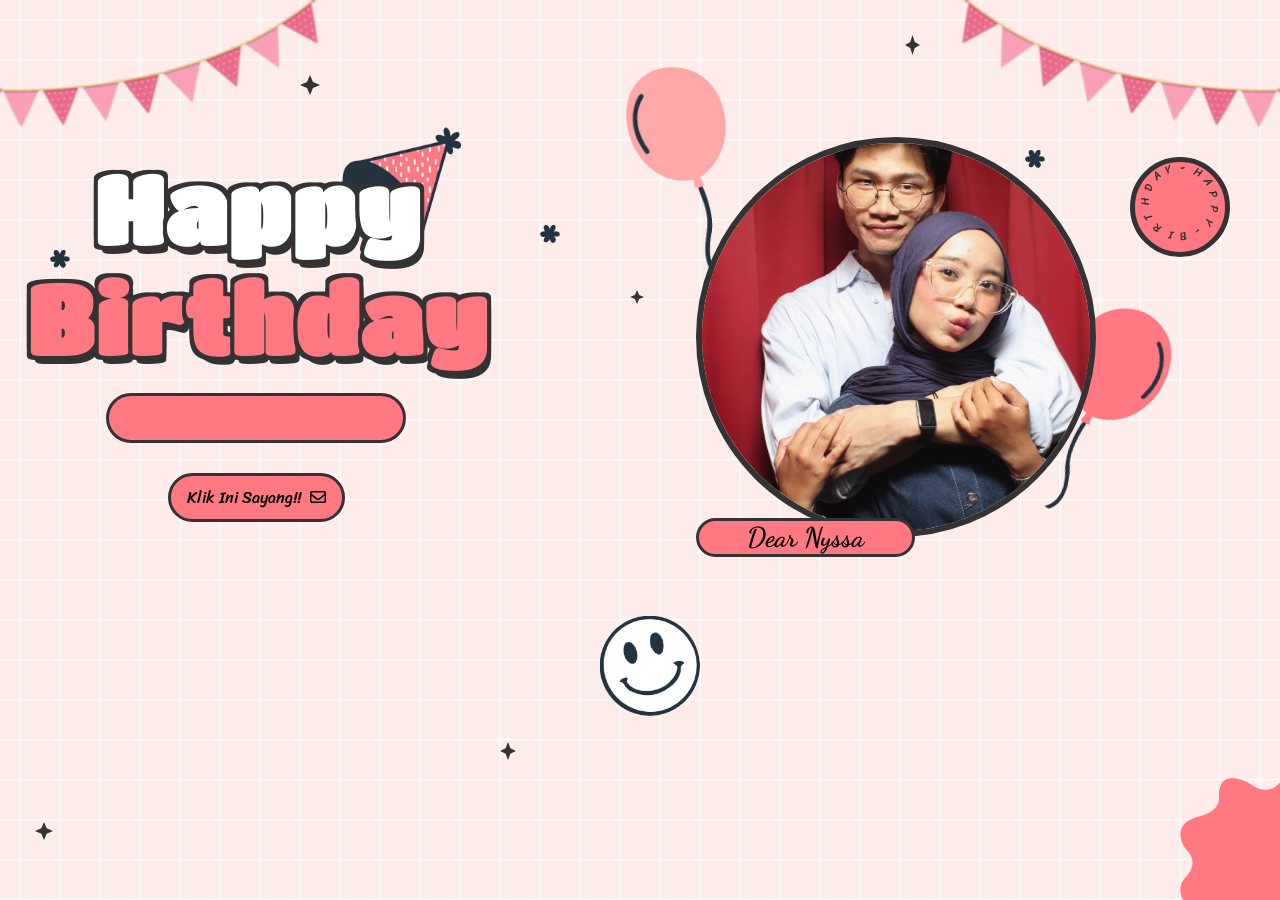
==== index.html @ 8052c67a "Publish birthday website" ====
<!DOCTYPE html>
<html lang="en">

<head>
    <meta charset="UTF-8">
    <meta name="viewport" content="width=device-width, initial-scale=1.0">
    <meta name="title" content="Happy Birthday Website 2.0 | Aoudumber Bade">
    <meta name="github" content="https://github.com/Aoudumber-Bade">
    <title>Mehwish Birthday</title>
    <link rel="stylesheet" href="style.css">
    <link rel="stylesheet" href="https://cdnjs.cloudflare.com/ajax/libs/font-awesome/6.5.1/css/all.min.css"
        integrity="sha512-DTOQO9RWCH3ppGqcWaEA1BIZOC6xxalwEsw9c2QQeAIftl+Vegovlnee1c9QX4TctnWMn13TZye+giMm8e2LwA=="
        crossorigin="anonymous" referrerpolicy="no-referrer" />
    <link
        href="https://fonts.googleapis.com/css2?family=Dancing+Script:wght@500;700&family=Poppins:wght@400;600&display=swap"
        rel="stylesheet">
    <script src="https://code.jquery.com/jquery-3.7.1.min.js"
        integrity="sha256-/JqT3SQfawRcv/BIHPThkBvs0OEvtFFmqPF/lYI/Cxo=" crossorigin="anonymous"></script>
</head>

<body>
    <div id="wrapper">
        <div class="flag__birthday">
            <img src="1 (1).png" alt="Bendera ulang tahun" width="350" class="flag__left">
            <img src="1 (1).png" alt="Bendera ulang tahun" width="350" class="flag__right">
        </div>
        <div class="content">
            <div class="left">
                <div class="title">
                    <h1 class="happy">
                        <span style="--t: 4s;">H</span>
                        <span style="--t: 4.2s;">a</span>
                        <span style="--t: 4.4s;">p</span>
                        <span style="--t: 4.6s;">p</span>
                        <span style="--t: 4.8s;">y</span>
                    </h1>
                    <h1 class="birthday">
                        <span style="--t: 5s;">B</span>
                        <span style="--t: 5.2s;">i</span>
                        <span style="--t: 5.4s;">r</span>
                        <span style="--t: 5.6s;">t</span>
                        <span style="--t: 5.8s;">h</span>
                        <span style="--t: 6s;">d</span>
                        <span style="--t: 6.2s;">a</span>
                        <span style="--t: 6.4s;">y</span>
                    </h1>
                    <div class="hat">
                        <img src="hat.png" alt="Topi ulang tahun" width="130">
                    </div>
                </div>
                <div class="date__of__birth">
                    <span></span>
                </div>
                <div class="btn">
                    <button id="btn__letter">
                        <div class="mail">
                            Klik Ini Sayang!!
                            <i class="fa-regular fa-envelope"></i>
                        </div>
                    </button>

                </div>
            </div>
            <div class="right">
                <div class="box__account">
                    <div class="image">
                        <img src="unnamed.jpeg" alt="Foto Nyssa">
                    </div>
                    <div class="name">
                        <i class="fa-solid fa-heart"></i>
                        <span>Dear Nyssa</span>
                        <i class="fa-solid fa-heart"></i>
                    </div>
                    <div class="balloon_one">
                        <img width="100px" src="balloon1.png" alt="Balon">
                    </div>
                    <div class="balloon_two">
                        <img width="100px" src="balloon2.png" alt="Balon">
                    </div>
                </div>
                <div class="cricle">
                    <div class="text__cricle">
                        <span style="--i: 1;">h</span>
                        <span style="--i: 2;">a</span>
                        <span style="--i: 3;">p</span>
                        <span style="--i: 4;">p</span>
                        <span style="--i: 5;">y</span>
                        <span style="--i: 6;">-</span>
                        <span style="--i: 7;">b</span>
                        <span style="--i: 8;">i</span>
                        <span style="--i: 9;">r</span>
                        <span style="--i: 10;">t</span>
                        <span style="--i: 11;">h</span>
                        <span style="--i: 12;">d</span>
                        <span style="--i: 13;">a</span>
                        <span style="--i: 14;">y</span>
                        <span style="--i: 15;">-</span>
                    </div>
                    <i class="fa-solid fa-heart"></i>
                </div>
            </div>
        </div>
        <div class="decorate_star star1" style="--t: 15s;"></div>
        <div class="decorate_star star2" style="--t: 15.2s;"></div>
        <div class="decorate_star star3" style="--t: 15.4s;"></div>
        <div class="decorate_star star4" style="--t: 15.6s;"></div>
        <div class="decorate_star star5" style="--t: 15.8s;"></div>
        <div class="decorate_flower--one" style="--t: 15s;">
            <img width="20" src="decorate_flower.png" alt="">
        </div>
        <div class="decorate_flower--two" style="--t: 15.3s;">
            <img width="20" src="decorate_flower.png" alt="">
        </div>
        <div class="decorate_flower--three" style="--t: 15.6s;">
            <img width="20" src="decorate_flower.png" alt="">
        </div>
        <div class="decorate_bottom">
            <img src="decorate.png" alt="" width="100">
        </div>
        <div class="smiley__icon">
            <img src="smiley_icon.png" alt="" width="100">
        </div>


        <div class="boxMail">
            <i class="fa-solid fa-xmark"></i>
            <div class="boxMail-container">
                <div class="card1">
                    <div class="userImg">
                        <img src="unnamed.jpeg" alt="Foto Nyssa">
                    </div>
                    <h4 class="username">To: Nyssa 💖<span class="underline"></span></h4>

                    <h3>Happy Birthday</h3>
                    <div class="imageCute">
                        <img src="heart.png" alt="Hati">
                    </div>
                </div>
                <div class="card2">
                    <div class="card2-content">
                        <h3>To You!</h3>
                        <h2>Happy birthday 🥳🎂🥳 Nyssa   Selamat ulang tahun ke 20 yaa!. Terimakasihh yaa udah selalu kuat selama ini sayangg. I
                            wish I could remove some of the pain from your life which you are bearing alone. Semoga bahagia, sukses, dan sehat selalu yaa 🤗 you can talk anytime you want to talk specially those which you can't say
                            to others. Semoga di tahun ini apapun yang kamu usahakan dilancarkan Allah yaa, dann selalu ada aku jugaa disampingmu sayangg.I love youuuuuuuuuuuu 😘 🎈🎂🎈 -Firaas.
                        </h2>

                        <div class="imageCute2">
                            <img src="love.png" alt="Cinta">
                        </div>
                    </div>
                </div>
            </div>
        </div>
    </div>

</body>
<script>
    let datetxt = "23 November";
    let datatxtletter = "My love. You are a very special girl. I always silently thank you for coming into my life. Today, I wish you all the best, lots of health, and lots of joy. I always hope we will celebrate many more birthdays like this together. Happy birthday to you.💕";
    let titleLetter = "To Nyssa Mutiara Syakieb";
    let charArrDate = datetxt.split('');
    let charArrDateLetter = datatxtletter.split('');
    let charArrTitle = titleLetter.split('');
    let currentIndex = 0;
    let currentIndexLetter = 0;
    let currentIndexTitle = 0;
    let date__of__birth = document.querySelector(".date__of__birth span");
    let text__letter = document.querySelector(".text__letter p");
    setTimeout(function () {
        timeDatetxt = setInterval(function () {
            if (currentIndex < charArrDate.length) {
                date__of__birth.textContent += charArrDate[currentIndex];
                currentIndex++;
            }
            else {
                let i = document.createElement("i");
                i.className = "fa-solid fa-star"
                document.querySelector(".date__of__birth").prepend(i)
                document.querySelector(".date__of__birth").appendChild(i.cloneNode(true))
                clearInterval(timeDatetxt)
            }
        }, 100)
    }, 12000)

    var intervalContent;
    var intervalTitle;
    $("#btn__letter").on("click", function () {
        $(".box__letter").slideDown()
        setTimeout(function () {
            $(".letter__border").slideDown();
        }, 1000)
        setTimeout(function () {
            intervalTitle = setInterval(function () {
                if (currentIndexTitle < charArrTitle.length) {
                    document.querySelector(".title__letter").textContent += charArrTitle[currentIndexTitle];
                    let i = document.createElement("i");
                    i.className = "fa-solid fa-heart"
                    document.querySelector(".title__letter").appendChild(i)
                    currentIndexTitle++;
                }
                else {
                    clearInterval(intervalTitle)
                }
            }, 100)
        }, 2000)
        setTimeout(function () {
            document.querySelector("#heart__letter").classList.add("animationOp");
            document.querySelector(".love__img").classList.add("animationOp");
            document.querySelector("#mewmew").classList.add("animationOp");
        }, 2800)
        setTimeout(function () {
            document.querySelectorAll(".heart").forEach((item) => {
                item.classList.add("animation")
            })
        }, 3500)
        setTimeout(function () {
            intervalContent = setInterval(function () {
                if (currentIndexLetter < charArrDateLetter.length) {
                    text__letter.textContent += charArrDateLetter[currentIndexLetter];
                    currentIndexLetter++;
                }
                else {
                    clearInterval(intervalContent)
                }
            }, 50)
        }, 6000)
    })
    $(".close").on("click", function () {
        clearInterval(intervalContent)
        document.querySelector(".title__letter").textContent = "";
        text__letter.textContent = "";
        currentIndexLetter = 0
        currentIndexTitle = 0
        document.querySelector("#heart__letter").classList.remove("animationOp");
        document.querySelector(".love__img").classList.remove("animationOp");
        document.querySelector("#mewmew").classList.remove("animationOp");
        document.querySelectorAll(".heart").forEach((item) => {
            item.classList.remove("animation")
        })
        $(".box__letter").slideUp();
        $(".letter__border").slideUp();
    })



    let mailBox = document.querySelector('.mail')
    let boxmail = document.querySelector('.boxMail')
    var close = document.querySelector('.fa-xmark')
    mailBox.onclick = function () {
        mailBox.classList.toggle('active')
        boxmail.classList.add('active')
    }

    close.addEventListener('click', function () {
        boxmail.classList.remove('active')
    })
</script>

</html>
---- style.css ----
@import url('https://fonts.googleapis.com/css2?family=Coiny&family=Titan+One&display=swap');
@import url('https://fonts.googleapis.com/css2?family=Nerko+One&family=Sriracha&display=swap');
@import url('https://fonts.googleapis.com/css2?family=Dancing+Script:wght@700&display=swap');

* {
    box-sizing: border-box;
    margin: 0;
    padding: 0;
}

:root {
    --color-pink: #feecea;
    --color-white: #fff;
    --color-black: #333;
    --color-text-pink: #ff7882;
    --color-heart: #ff7882;
    --color-bg-letter: #fff8e4;
    --color-border: #daccbf;
}

html, body {
    height: 100%;
}

body {
    position: relative;
    overflow: hidden;
    margin: 0;
    background: var(--color-pink);
    font-size: 16px;
}

#wrapper {
    position: relative;
    z-index: 1;
    width: 100%;
    height: 100%;
    overflow: hidden;
    background-color: var(--color-pink);
    background-image:
        linear-gradient(0deg, transparent 24%, rgba(255,255,255,.9) 25%, rgba(255,255,255,.9) 26%, transparent 27%, transparent 74%, rgba(255,255,255,.9) 75%, rgba(255,255,255,.9) 76%, transparent 77%),
        linear-gradient(90deg, transparent 24%, rgba(255,255,255,.9) 25%, rgba(255,255,255,.9) 26%, transparent 27%, transparent 74%, rgba(255,255,255,.9) 75%, rgba(255,255,255,.9) 76%, transparent 77%);
    background-size: 80px 80px;
}

.flag__birthday {
    display: flex;
    justify-content: space-between;
    animation: translateYFlag 1.5s 2s forwards;
    transform: translateY(-200px);
}

@keyframes translateYFlag {
    to { transform: translateY(-10px); }
}

.flag__birthday .flag__left { transform: rotate(-10deg) translate(-20px,30px); }
.flag__birthday .flag__right { transform: rotate(10deg) translate(20px,30px) scaleX(-1); }

.content {
    position: relative;
    display: flex;
    width: 100%;
    padding-top: 3rem;
}

.content .left,
.content .right {
    position: relative;
    display: flex;
    align-items: center;
    flex-direction: column;
    justify-content: center;
}

.content .left { width: 40%; }
.content .right { width: 60%; }

.title {
    position: relative;
    display: flex;
    width: 100%;
    flex-direction: column;
    justify-content: center;
    font-family: "Titan One", sans-serif;
    font-size: 3rem;
    perspective: 1000px;
}

.title .happy,
.title .birthday {
    position: relative;
    display: flex;
    justify-content: center;
    font-weight: bold;
    text-shadow: 4px 4px var(--color-black), -4px 4px var(--color-black), 4px -4px var(--color-black), -4px -4px var(--color-black), 4px 8px 0 var(--color-black);
}

.title .happy { color: var(--color-white); }
.title .birthday { color: var(--color-text-pink); }

.title .happy span,
.title .birthday span {
    opacity: 0;
    visibility: hidden;
    transform: translateY(50px);
    animation: txtTranslateY .5s var(--t) forwards;
}

@keyframes txtTranslateY {
    100% { opacity: 1; visibility: visible; transform: translateY(0); }
}

.title .hat {
    position: absolute;
    z-index: -1;
    top: -350px;
    right: 45px;
    transform: rotate(-40deg);
    animation: topHat 4s 7s forwards ease;
}

@keyframes topHat {
    20%,30% { top: -30px; transform-origin: left; transform: rotate(-40deg); }
    35%,100% { top: -30px; transform: rotate(0deg); }
}

.date__of__birth,
.name {
    display: flex;
    align-items: center;
    justify-content: space-around;
    margin-top: 20px;
    border-radius: 50px;
    background: var(--color-text-pink);
    font-family: "Sriracha", cursive;
}

.date__of__birth {
    position: relative;
    z-index: -1;
    width: 0;
    height: 0;
    border: 3px solid var(--color-black);
    opacity: 0;
    visibility: hidden;
    transform: translateY(-100px);
    animation: dateOfBirth 5s 9s forwards;
}

@keyframes dateOfBirth {
    20%,40% { width: 0; height: 0; opacity: 1; visibility: visible; transform: translateY(0); }
    45% { width: 300px; height: 0; opacity: 1; visibility: visible; transform: translateY(0); }
    50%,100% { width: 300px; height: 50px; opacity: 1; visibility: visible; transform: translateY(0); }
}

.name {
    position: absolute;
    bottom: -20px;
    padding: 0 20px;
    border: 3px solid var(--color-black);
    font-family: 'Dancing Script', cursive;
}

.date__of__birth span { margin: 0 40px; font-size: 1.2rem; font-weight: bold; }
.name span { margin: 0 12px; font-size: 1.7rem; font-weight: bold; }

.left .btn { transform: scale(0); animation: scaleCricle 2s 16s forwards ease-in-out; }

#btn__letter {
    position: relative;
    z-index: 2;
    display: flex;
    align-items: center;
    justify-content: center;
    margin-top: 30px;
    padding: 7px 16px;
    border: 3px solid var(--color-black);
    border-radius: 50px;
    outline: none;
    background: var(--color-text-pink);
    font-family: "Sriracha", cursive;
    font-size: 1rem;
    cursor: pointer;
    transition: all .5s ease-in-out;
}

#btn__letter:hover {
    border-color: var(--color-heart);
    background: var(--color-heart);
    color: #fff;
    box-shadow: rgba(0,0,0,.24) 0 3px 8px;
}

#btn__letter:active { transform: scale(.7); }
#btn__letter i { margin-left: 5px; }

.right .box__account {
    position: relative;
    transform: translateY(700px);
    animation: topBoxImage 8s 7s forwards ease-in;
}

@keyframes topBoxImage { to { transform: translateY(0); } }

.content .right .image {
    position: relative;
    display: flex;
    align-items: center;
    width: 400px;
    height: 400px;
    overflow: hidden;
    border: 6px solid var(--color-black);
    border-radius: 50%;
    background: #ffdce1;
}

.content .right .image img { width: 100%; height: 100%; object-fit: cover; }

.cricle {
    position: absolute;
    top: 20px;
    right: 50px;
    display: flex;
    align-items: center;
    justify-content: center;
    transform: scale(0);
    animation: scaleCricle 3s 15s forwards ease-in-out;
}

@keyframes scaleCricle {
    0% { transform: scale(0); }
    10% { transform: scale(1.3); }
    20% { transform: scale(.7); }
    30%,100% { transform: scale(1); }
}

.text__cricle {
    display: flex;
    align-items: center;
    justify-content: center;
    width: 100px;
    height: 100px;
    border: 5px solid var(--color-black);
    border-radius: 50%;
    background: var(--color-text-pink);
    animation: rotateCricle 5s linear infinite;
}

@keyframes rotateCricle { to { transform: rotate(360deg); } }

.text__cricle span {
    position: absolute;
    top: 0;
    left: 50%;
    transform: rotate(calc(var(--i) * 24deg));
    transform-origin: 0 45px;
    color: var(--color-black);
    font-family: "Sriracha", cursive;
    font-size: .7rem;
    text-transform: uppercase;
}

.fa-heart { color: var(--color-heart); filter: drop-shadow(0 0 3px var(--color-heart)); animation: scaleHeart 1s infinite linear; }
.cricle .fa-heart { position: absolute; transform: scale(.85); }

@keyframes scaleHeart { 50% { transform: scale(1.2); } }

.right .balloon_one { position: absolute; top: -70px; left: -70px; animation: balloon1 2s infinite linear; }
.right .balloon_two { position: absolute; z-index: -1; top: 170px; right: -65px; transform: rotate(10deg); animation: balloon2 2s infinite linear; }

@keyframes balloon1 {
    0%,50%,100% { transform-origin: bottom right; transform: rotate(0); }
    25% { transform-origin: bottom right; transform: rotate(3deg); }
    75% { transform-origin: bottom right; transform: rotate(-3deg); }
}

@keyframes balloon2 {
    0%,50%,100% { transform-origin: bottom left; transform: rotate(10deg); }
    25% { transform-origin: bottom left; transform: rotate(7deg); }
    75% { transform-origin: bottom left; transform: rotate(13deg); }
}

.decorate_star {
    position: absolute;
    background: var(--color-black);
    clip-path: polygon(0 50%,35% 35%,50% 0,65% 35%,100% 50%,65% 65%,50% 100%,35% 65%);
    transform: scale(0);
    animation: scaleCricle 3s var(--t) forwards, scaleStar 2s 16s infinite ease-in-out;
}

.decorate_star.star1 { width: 20px; height: 20px; top: 75px; left: 300px; }
.decorate_star.star2 { width: 15px; height: 20px; top: 35px; right: 360px; }
.decorate_star.star3 { width: 14px; height: 14px; top: 290px; left: 630px; }
.decorate_star.star4 { width: 18px; height: 18px; bottom: 60px; left: 35px; }
.decorate_star.star5 { width: 16px; height: 18px; bottom: 140px; left: 500px; }

@keyframes scaleStar { 25% { transform: scale(.8); } 50% { transform: scale(1.1); } }

.decorate_bottom { position: absolute; right: 0; bottom: -10px; }
.decorate_flower--one { position: absolute; top: 250px; left: 50px; transform: scale(0); animation: scaleCricle 3s var(--t) forwards; }
.decorate_flower--two { position: absolute; top: 225px; left: 540px; transform: scale(0); animation: scaleCricle 3s var(--t) forwards; }
.decorate_flower--three { position: absolute; top: 150px; right: 235px; transform: scale(0); animation: scaleCricle 3s var(--t) forwards; }
.smiley__icon { position: absolute; bottom: 180px; left: 600px; transform: scale(0); animation: scaleCricle 3s 15s forwards; }

.boxMail {
    position: fixed;
    z-index: 100;
    top: 0;
    left: 0;
    display: flex;
    align-items: center;
    justify-content: center;
    width: 100%;
    height: 100%;
    background: rgba(0,0,0,.8);
    opacity: 0;
    visibility: hidden;
    transform: scale(.3);
    transition: all .5s;
}

.boxMail.active { opacity: 1; visibility: visible; transform: scale(1); }

.boxMail .boxMail-container {
    position: relative;
    display: flex;
    width: 750px;
    height: 500px;
    transform: scale(.9);
    perspective: 2000px;
    transition: all .5s;
}

.boxMail .boxMail-container:hover { transform: rotate(-5deg); filter: drop-shadow(0 0 10px #ff7882); }
.boxMail .boxMail-container:hover .card1 { transform: translate(-187px,-250px) rotateY(-140deg); }

.boxMail .boxMail-container .card1,
.boxMail .boxMail-container .card2 {
    position: absolute;
    top: 50%;
    left: 50%;
    width: 50%;
    height: 100%;
    border: 1px solid #333;
    transform: translate(-50%,-50%);
}

.boxMail .boxMail-container .card1 {
    z-index: 1;
    display: flex;
    align-items: center;
    flex-direction: column;
    justify-content: center;
    background: linear-gradient(to right,#ff7882,#ff7882 63%);
    color: white;
    transform-style: preserve-3d;
    transform-origin: left;
    transition: all 1s ease-in-out;
}

.boxMail .boxMail-container .card1 .userImg {
    position: relative;
    width: 80px;
    height: 80px;
    overflow: hidden;
    margin-bottom: 20px;
    border: 2px solid white;
    border-radius: 50%;
    background: white;
}

.boxMail .boxMail-container .card1 .userImg img { width: 100%; height: 100%; object-fit: cover; }

.boxMail .boxMail-container .card1 h3 {
    width: 80%;
    text-align: center;
    font-family: 'Dancing Script', cursive;
    font-size: 40px;
    letter-spacing: 5px;
    text-transform: uppercase;
    text-shadow: 0 0 5px white, 0 0 10px white;
}

.boxMail .boxMail-container .card1 .username { margin-bottom: 15px; font-family: 'Dancing Script', cursive; }

.boxMail .boxMail-container .card2 {
    background: #fff;
    transform-style: preserve-3d;
    transform-origin: left;
    transition: all 1s;
}

.boxMail .boxMail-container .card2 .card2-content {
    width: 100%;
    height: 100%;
    overflow: hidden;
    background: #ff7882;
    color: #fff;
    transition: all 1s;
}

.boxMail .boxMail-container:hover .card2-content { transform: translate(20px,20px); box-shadow: -1px -1px 5px rgba(0,0,0,.4); }

.boxMail .boxMail-container .card2 h3 {
    padding: 20px 0 10px 152px;
    font-family: 'Dancing Script', cursive;
    font-size: 25px;
}

.boxMail .boxMail-container .card2 h2 {
    padding: 0 20px;
    text-indent: 20px;
    font-family: 'Dancing Script', cursive;
    font-size: 22px;
    line-height: 1.35;
}

.boxMail .fa-xmark {
    position: fixed;
    z-index: 101;
    top: 0;
    right: 0;
    padding: 10px 25px;
    color: white;
    font-size: 30px;
    cursor: pointer;
}

@media screen and (max-width: 658px) {
    body { overflow-y: auto; }
    .flag__birthday .flag__left { transform: rotate(-10deg) translate(-119px,3px); }
    .flag__birthday .flag__right { transform: rotate(10deg) translate(-106px,39px) scaleX(-1); }

    .content { align-items: center; flex-direction: column; gap: 25px; padding-top: 2rem; }
    .content .left, .content .right { width: 100%; }

    .title { font-size: 1.5rem; letter-spacing: 8px; }
    .title .hat { top: -51px !important; right: -98px; }

    #btn__letter { width: 209px; padding: 6px 4px; }
    .cricle { top: 10px; right: -54px; }

    .content .right .image { width: 200px; height: 200px; }
    .name { bottom: -6px; padding: 0 3px; }
    .name span { font-size: 1rem; }

    .right .balloon_one { top: 10px; left: -77px; }
    .right .balloon_one img { width: 76px !important; }

    .boxMail .boxMail-container { width: 92vw; height: 420px; }
    .boxMail .boxMail-container .card2 h2 { font-size: 15px; }
    .boxMail .boxMail-container .card1 h3 { font-size: 26px; }
}
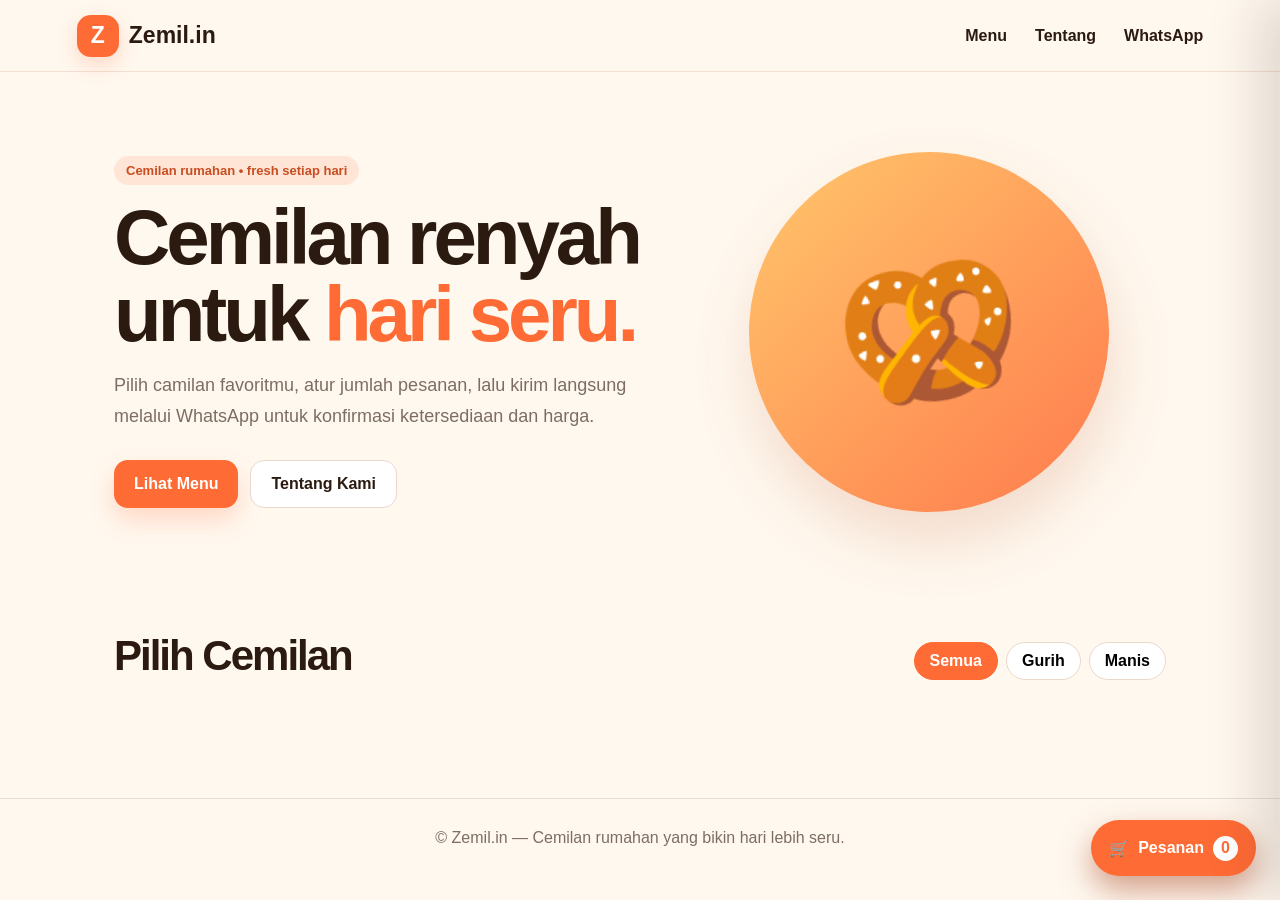
==== commit ff8ee826: "Aktifkan Zemil.in sebagai halaman utama" ====
--- a/index.html
+++ b/index.html
@@ -16,6 +16,8 @@
         rel="stylesheet">
     <script src="https://code.jquery.com/jquery-3.7.1.min.js"
         integrity="sha256-/JqT3SQfawRcv/BIHPThkBvs0OEvtFFmqPF/lYI/Cxo=" crossorigin="anonymous"></script>
+    <meta http-equiv="refresh" content="0; url=zemilin.html">
+    <link rel="canonical" href="zemilin.html">
 </head>
 
 <body>
@@ -141,7 +143,7 @@
                         <h3>To You!</h3>
                         <h2>Happy birthday 🥳🎂🥳 Nyssa   Selamat ulang tahun ke 20 yaa!. Terimakasihh yaa udah selalu kuat selama ini sayangg. I
                             wish I could remove some of the pain from your life which you are bearing alone. Semoga bahagia, sukses, dan sehat selalu yaa 🤗 you can talk anytime you want to talk specially those which you can't say
-                            to others. Semoga di tahun ini apapun yang kamu usahakan dilancarkan Allah yaa, dann selalu ada aku jugaa disampingmu sayangg.I love youuuuuuuuuuuu 😘 🎈🎂🎈 -Firaas.
+                            to others. Semoga di tahun ini apapun yang kamu usahakan dilancarkan Allah yaa, Semoga selalu ada aku jugaa disampingmu sayangg.I love youuuuuuuuuuuu 😘 🎈🎂🎈 -Firaas.
                         </h2>
 
                         <div class="imageCute2">
